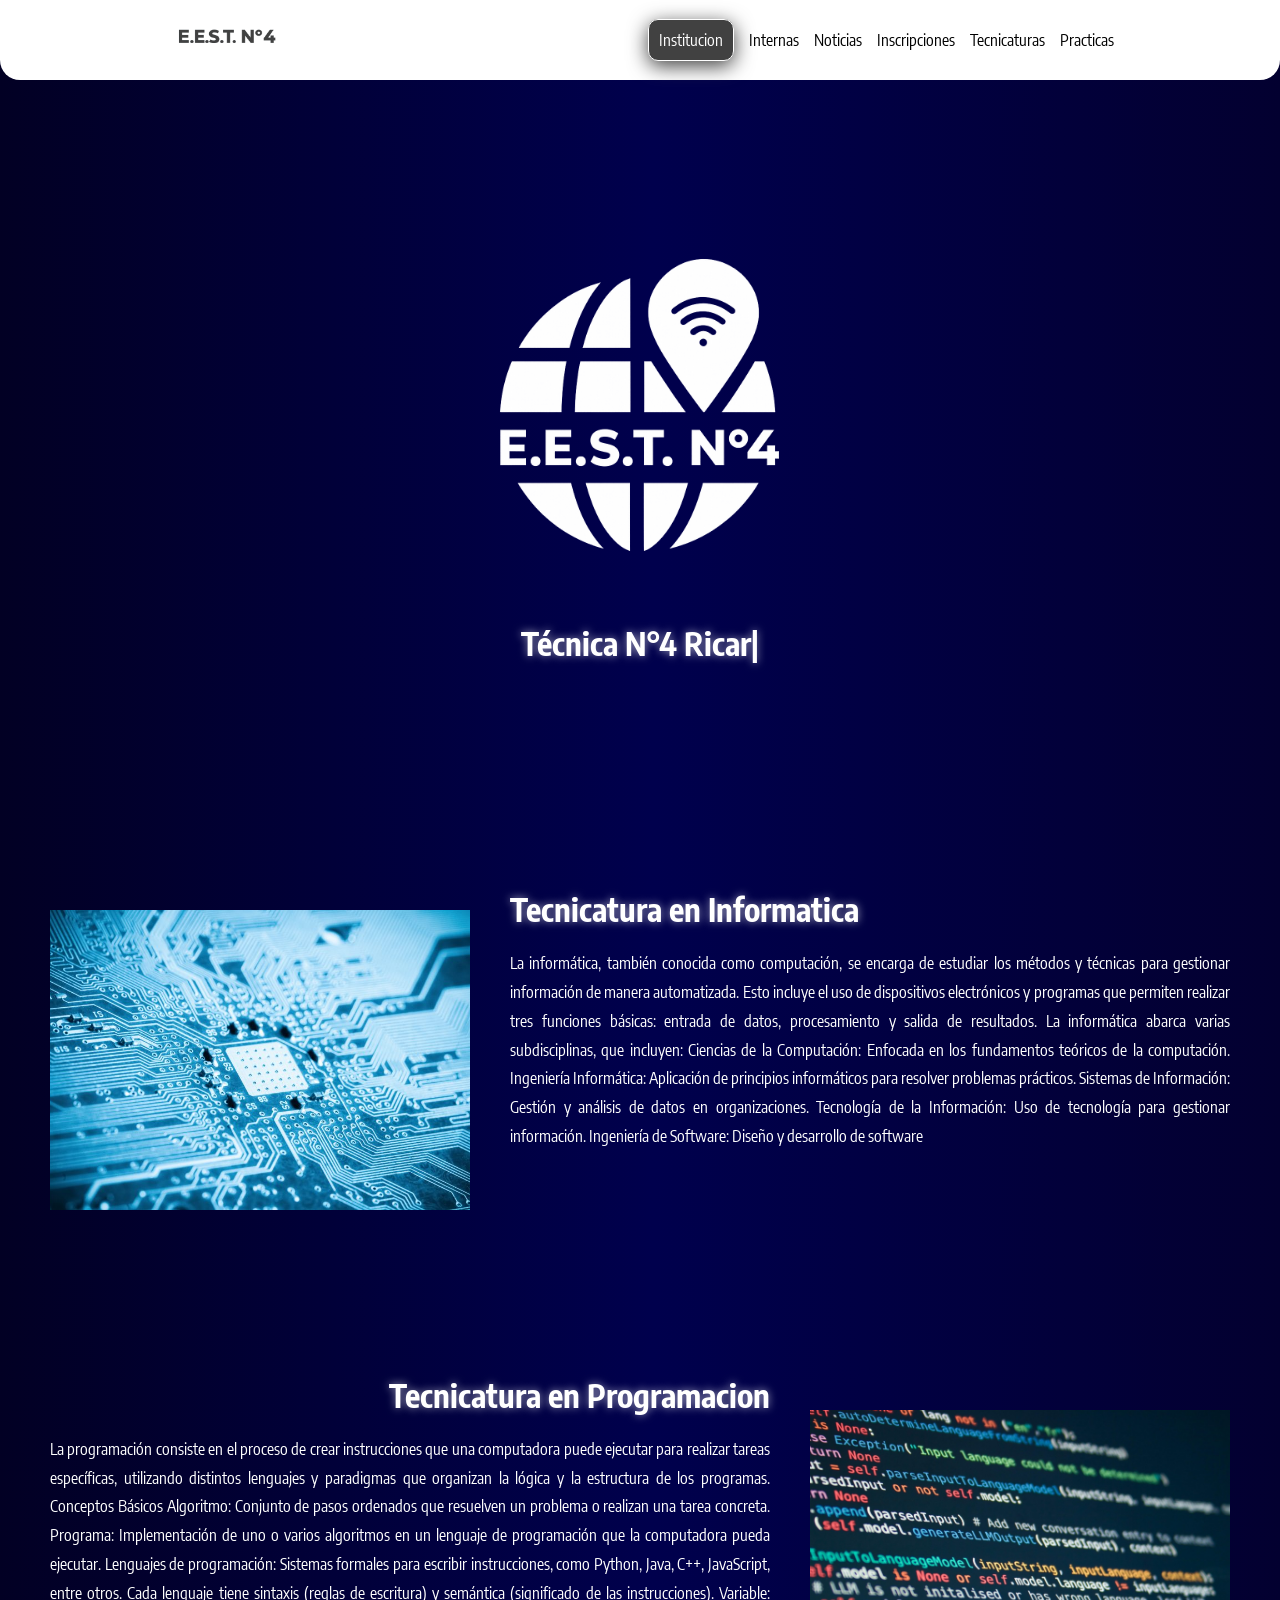
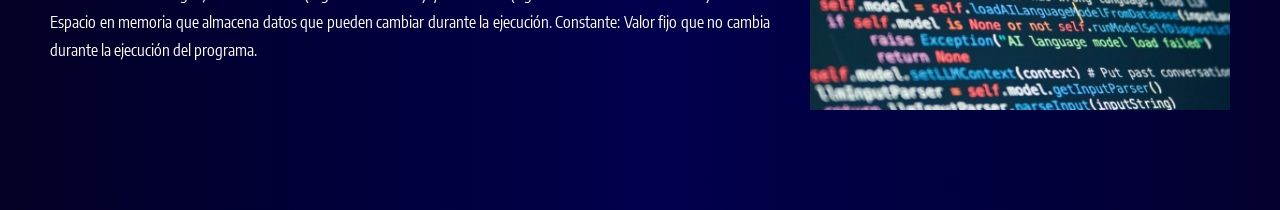
==== index.html @ c56428b4 "sdad" ====
<html lang="en">
<head>
    <meta charset="UTF-8">
    <meta name="viewport" content="width=device-width, initial-scale=1.0">
    <title>Document</title>
    <link rel="stylesheet" href="/styles/campus.css">
    <link rel="stylesheet" href="/styles/font.css">
    <link rel="stylesheet" href="/styles/navbar.css">
    <link rel="stylesheet" href="https://fonts.googleapis.com/icon?family=Material+Icons">

</head>
<body>
    <nav>
        <div class="logo">
            <img src="/img/eestn4 3.png" alt="">
        </div>
        <div class="links">
            <ul>
                <li><a href="" id="link-action">Institucion</a></li>        
                <li><a href="">Internas</a></li>        
                <li><a href="">Noticias</a></li>         
                <li><a href="">Inscripciones</a></li>         
                <li><a href="">Tecnicaturas</a></li>         
                <li><a href="">Practicas</a></li>
            </ul>
        </div>
        <div class="menu-btn"><span class="material-icons">menu</span></div>
    </nav>
    <div class="container">
        <div class="info School-title encode-sans-condensed-bold ">
            <img src="/img/LogoTec4Blanco.png" alt="">
            <h1>
                T<span id="texto"></span><span class="cursor">|</span>
            </h1>
        </div>
    </div>
    <section>
        <div class="box">
            <div class="box-img">
                <img src="/img/informatica.jpg" alt="">
            </div>
            <div class="box-title">
                <h2>Tecnicatura en Informatica</h2>
                <p>La informática, también conocida como computación, se encarga de estudiar los métodos y técnicas para gestionar información de manera automatizada. Esto incluye el uso de dispositivos electrónicos y programas que permiten realizar tres funciones básicas: entrada de datos, procesamiento y salida de resultados. La informática abarca varias subdisciplinas, que incluyen:
                    Ciencias de la Computación: Enfocada en los fundamentos teóricos de la computación.
                    Ingeniería Informática: Aplicación de principios informáticos para resolver problemas prácticos.
                    Sistemas de Información: Gestión y análisis de datos en organizaciones.
                    Tecnología de la Información: Uso de tecnología para gestionar información.
                    Ingeniería de Software: Diseño y desarrollo de software </p>
            </div>
            
        </div>
    </section>
    <section>
        <div class="box">
            <div class="box-title box-title-end">
                <h2>Tecnicatura en Programacion</h2>
                <p>La programación consiste en el proceso de crear instrucciones que una computadora puede ejecutar para realizar tareas específicas, utilizando distintos lenguajes y paradigmas que organizan la lógica y la estructura de los programas.
                Conceptos Básicos
                Algoritmo: Conjunto de pasos ordenados que resuelven un problema o realizan una tarea concreta.
                Programa: Implementación de uno o varios algoritmos en un lenguaje de programación que la computadora pueda ejecutar.
                Lenguajes de programación: Sistemas formales para escribir instrucciones, como Python, Java, C++, JavaScript, entre otros. Cada lenguaje tiene sintaxis (reglas de escritura) y semántica (significado de las instrucciones).
                Variable: Espacio en memoria que almacena datos que pueden cambiar durante la ejecución.
                Constante: Valor fijo que no cambia durante la ejecución del programa.</p>            
            </div>
            <div class="box-img">
                <img src="/img/programacion.jpg" alt="">
            </div>
            
        </div>
    </section>


    <script src="/scripts/texto.js"></script>
</body>
---- styles/campus.css ----
*{
    margin: 0;
    padding: 0;
    box-sizing: border-box;
    font-family: 'Encode Sans Condensed';
}
 
 
body{
    font-family: Arial, sans-serif;
    background: #020024;
    background: linear-gradient(90deg, rgba(2, 0, 36, 1) 0%, rgba(0, 0, 77, 1) 51%, rgba(3, 0, 48, 1) 100%);
    color: white;
    
}
.container{
    display: flex;
    justify-content: center;
    align-items: center;
    height: 750px;
    
}
 
.info{
    display: flex;
    flex-direction: column;
    justify-content: center;
    align-items: center;
    height: 50%;
    width: 50%;
    transform: translateY(-70px);
}
.info img{
    width: 400px;
    height: 550px; 
    filter: brightness(0) invert(1);
    display: block;
    padding-top: 150px;
 
}
 
#link-action{
    background: #414141;
    padding: 10px;
    border-radius: 10px;
    border: 1px solid rgb(255, 255, 255);
    color: white;
    box-shadow: 0px 5px 20px #414141;
    
}
 
.typing{
    width: 0;
    overflow: hidden;
    white-space: nowrap;
    border-right: 2px solid white;
    animation:
        escribir 3s steps(19) infinite alternate,
        cursor .7s infinite;
}
 
.cursor{
    animation: parpadear .7s infinite;
}
 
 
.box{
    width: 100%;
    min-height: 500px;
    display: flex;
    align-items: center;
    justify-content: space-between;
    padding: 0 100px;
    gap: 80px;
}
 
.box-img{
    width: 600px;
    height: 400px;
    flex-shrink: 0;
}
 
.box-img img{
    width: 100%;
    height: 100%;
    object-fit: cover;
 
 
}
 
.box-title{
    flex: 1;
    display: flex;
    flex-direction: column;
    justify-content: center;
    
 
    transform: translateY(-40px);
}
 
.box-title h2{
    margin-bottom: 20px;
    font-size: 42px;
    text-shadow: 0 0 8px rgba(255, 255, 255, 0.6);
 
 
}
 
.box-title p{
    max-width: 650px;
    font-size: 18px;
    line-height: 1.8;
    text-align: justify;
}
.box-title-end{
    align-items: flex-end;
    text-align: right;
}
 
@keyframes parpadear{
    50%{
        opacity: 0;
    }
}
h1{
    text-shadow: 0 0 8px rgba(255, 255, 255, 0.6);
}
 
/* =========================================================
   RESPONSIVE
   El bloque de arriba es el diseño original de escritorio
   y queda intacto. De acá para abajo solo se ajustan
   tamaños para notebook y celular, sin cambiar la estética.
   ========================================================= */
 
/* ---- Notebook (pantallas de 13"-15", ~992px a 1400px) ---- */
@media (max-width: 1400px){
 
    .container{
        height: auto;
        min-height: 90vh;
        padding-top: 100px;
    }
 
    .info img{
        width: 400px;
        height: 516px;
        padding-top: 110px;
    }
 
    .box{
        padding: 0 50px;
        gap: 40px;
    }
 
    .box-img{
        width: 420px;
        height: 300px;
    }
 
    .box-title{
        min-width: 0;
    }
 
    .box-title h2{
        font-size: 32px;
    }
 
    .box-title p{
        max-width: 100%;
        font-size: 16px;
    }
}
 
/* ---- Celular (hasta 768px) ---- */
@media (max-width: 768px){
 
    .container{
        min-height: auto;
        padding: 20px 20px 40px;
    }
 
    .info{
        width: 100%;
        transform: none;
    }
 
    .info img{
        width: 220px;
        height: 302px;
        padding-top: 0;
    }
 
    section .box{
        flex-direction: column;
        min-height: auto;
        padding: 0 20px;
        gap: 20px;
        margin-bottom: 40px;
    }

    #link-action{
        box-shadow:none;
        background-color: white;
    }

    /* la imagen siempre arriba del texto, sin importar el orden del HTML */

    .box-img{
        order: -1;
        width: 100%;
        height: 220px;
    }
 
    .box-title{
        transform: none;
        align-items: center;
        text-align: center;
    }
 
    .box-title h2{
        font-size: 26px;
    }
 
    .box-title p{
        font-size: 15px;
        line-height: 1.6;
        text-align: left;
    }
    
}
---- styles/font.css ----
@import url('https://fonts.googleapis.com/css2?family=Encode+Sans+Condensed:wght@100;600;700;900&display=swap');


.encode-sans-condensed-thin {
  font-family: "Encode Sans Condensed", sans-serif;
  font-weight: 100;
  font-style: normal;
}

.encode-sans-condensed-semibold {
  font-family: "Encode Sans Condensed", sans-serif;
  font-weight: 600;
  font-style: normal;
}

.encode-sans-condensed-bold {
  font-family: "Encode Sans Condensed", sans-serif;
  font-weight: 700;
  font-style: normal;
}

.encode-sans-condensed-black {
  font-family: "Encode Sans Condensed", sans-serif;
  font-weight: 900;
  font-style: normal;
}
---- styles/navbar.css ----
nav{
    display: flex;
    justify-content: space-around;
    align-items: center;
    background-color: #ffffff;
    color: rgb(0, 0, 0);
    height: 80px;
    border-radius: 0px 0px 20px 20px;
    position: fixed;
    top: 0;
    left: 0;
    width: 100%;
    z-index: 1000;
}
nav .links ul{
    color: white;
    text-decoration: none;
    list-style: none;
    list-style-type: none;
    display: flex;
    gap: 15px;
}
a{
    color: rgb(0, 0, 0);
    text-decoration: none;
}
.logo{
    width: 150px;
    height: 100%;
    max-height: 80px;
    display: flex;
    align-items: center;
}
.logo img{
    width: auto;
    height: 100%;
    max-height: 100%;
}
.menu-btn{
    display: none;
    cursor: pointer;
}
.menu-btn .material-icons{
    font-size: 30px;
    color: rgb(0, 0, 0);
    display: block;
}
 
@media (max-width: 768px){
 
    nav{
        border-radius: 0px;
        position: static;
        top: 0;
        left: 0;
        width: 100%;
        z-index: 1000 ;
    }
 
    .menu-btn{
        display: block;
    }
 
    .links{
        display: none;
        position: absolute;
        top: 50px;
        left: 0;
        width: 100%;
        background: white;
    }
 
    .links ul{
        flex-direction: column;
        align-items: center;
        padding: 20px 0;
    }
 
    .links.active{
        display: block;
    }
}
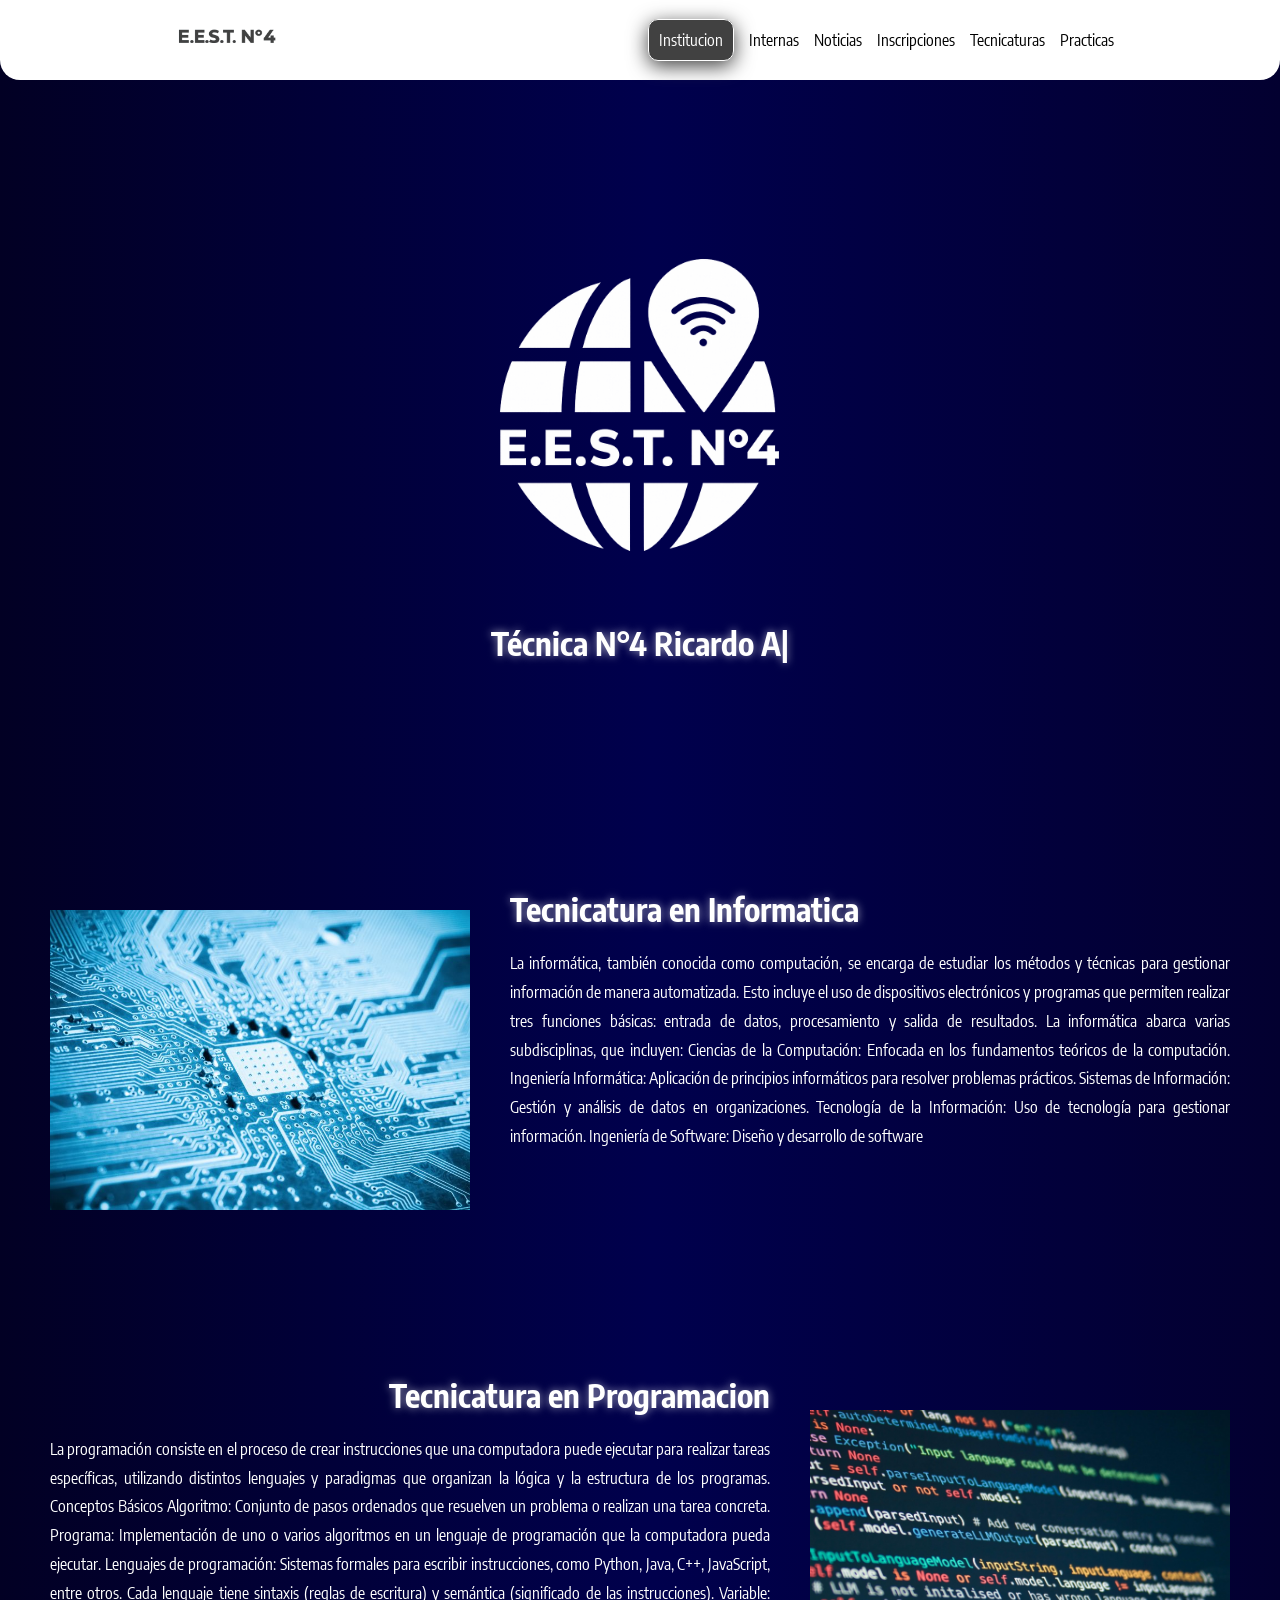
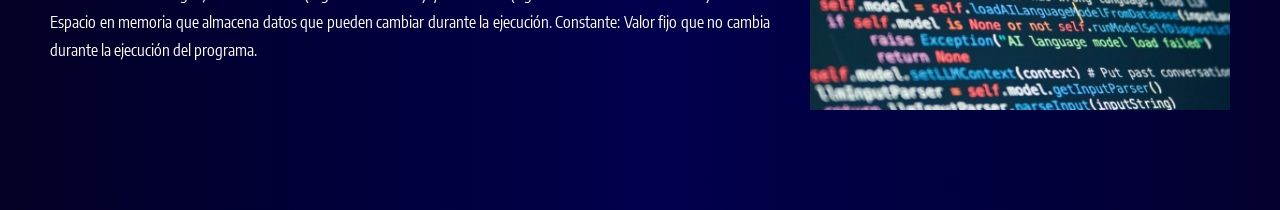
==== commit 7dfeccda: "cambios para el pages" ====
--- a/index.html
+++ b/index.html
@@ -3,16 +3,16 @@
     <meta charset="UTF-8">
     <meta name="viewport" content="width=device-width, initial-scale=1.0">
     <title>Document</title>
-    <link rel="stylesheet" href="/styles/campus.css">
-    <link rel="stylesheet" href="/styles/font.css">
-    <link rel="stylesheet" href="/styles/navbar.css">
+    <link rel="stylesheet" href="styles/campus.css">
+    <link rel="stylesheet" href="styles/font.css">
+    <link rel="stylesheet" href="styles/navbar.css">
     <link rel="stylesheet" href="https://fonts.googleapis.com/icon?family=Material+Icons">
-
+ 
 </head>
 <body>
     <nav>
         <div class="logo">
-            <img src="/img/eestn4 3.png" alt="">
+            <img src="img/eestn4 3.png" alt="">
         </div>
         <div class="links">
             <ul>
@@ -28,7 +28,7 @@
     </nav>
     <div class="container">
         <div class="info School-title encode-sans-condensed-bold ">
-            <img src="/img/LogoTec4Blanco.png" alt="">
+            <img src="img/LogoTec4Blanco.png" alt="">
             <h1>
                 T<span id="texto"></span><span class="cursor">|</span>
             </h1>
@@ -37,7 +37,7 @@
     <section>
         <div class="box">
             <div class="box-img">
-                <img src="/img/informatica.jpg" alt="">
+                <img src="img/informatica.jpg" alt="">
             </div>
             <div class="box-title">
                 <h2>Tecnicatura en Informatica</h2>
@@ -64,12 +64,12 @@
                 Constante: Valor fijo que no cambia durante la ejecución del programa.</p>            
             </div>
             <div class="box-img">
-                <img src="/img/programacion.jpg" alt="">
+                <img src="img/programacion.jpg" alt="">
             </div>
             
         </div>
     </section>
-
-
-    <script src="/scripts/texto.js"></script>
-</body>+ 
+ 
+    <script src="scripts/texto.js"></script>
+</body>
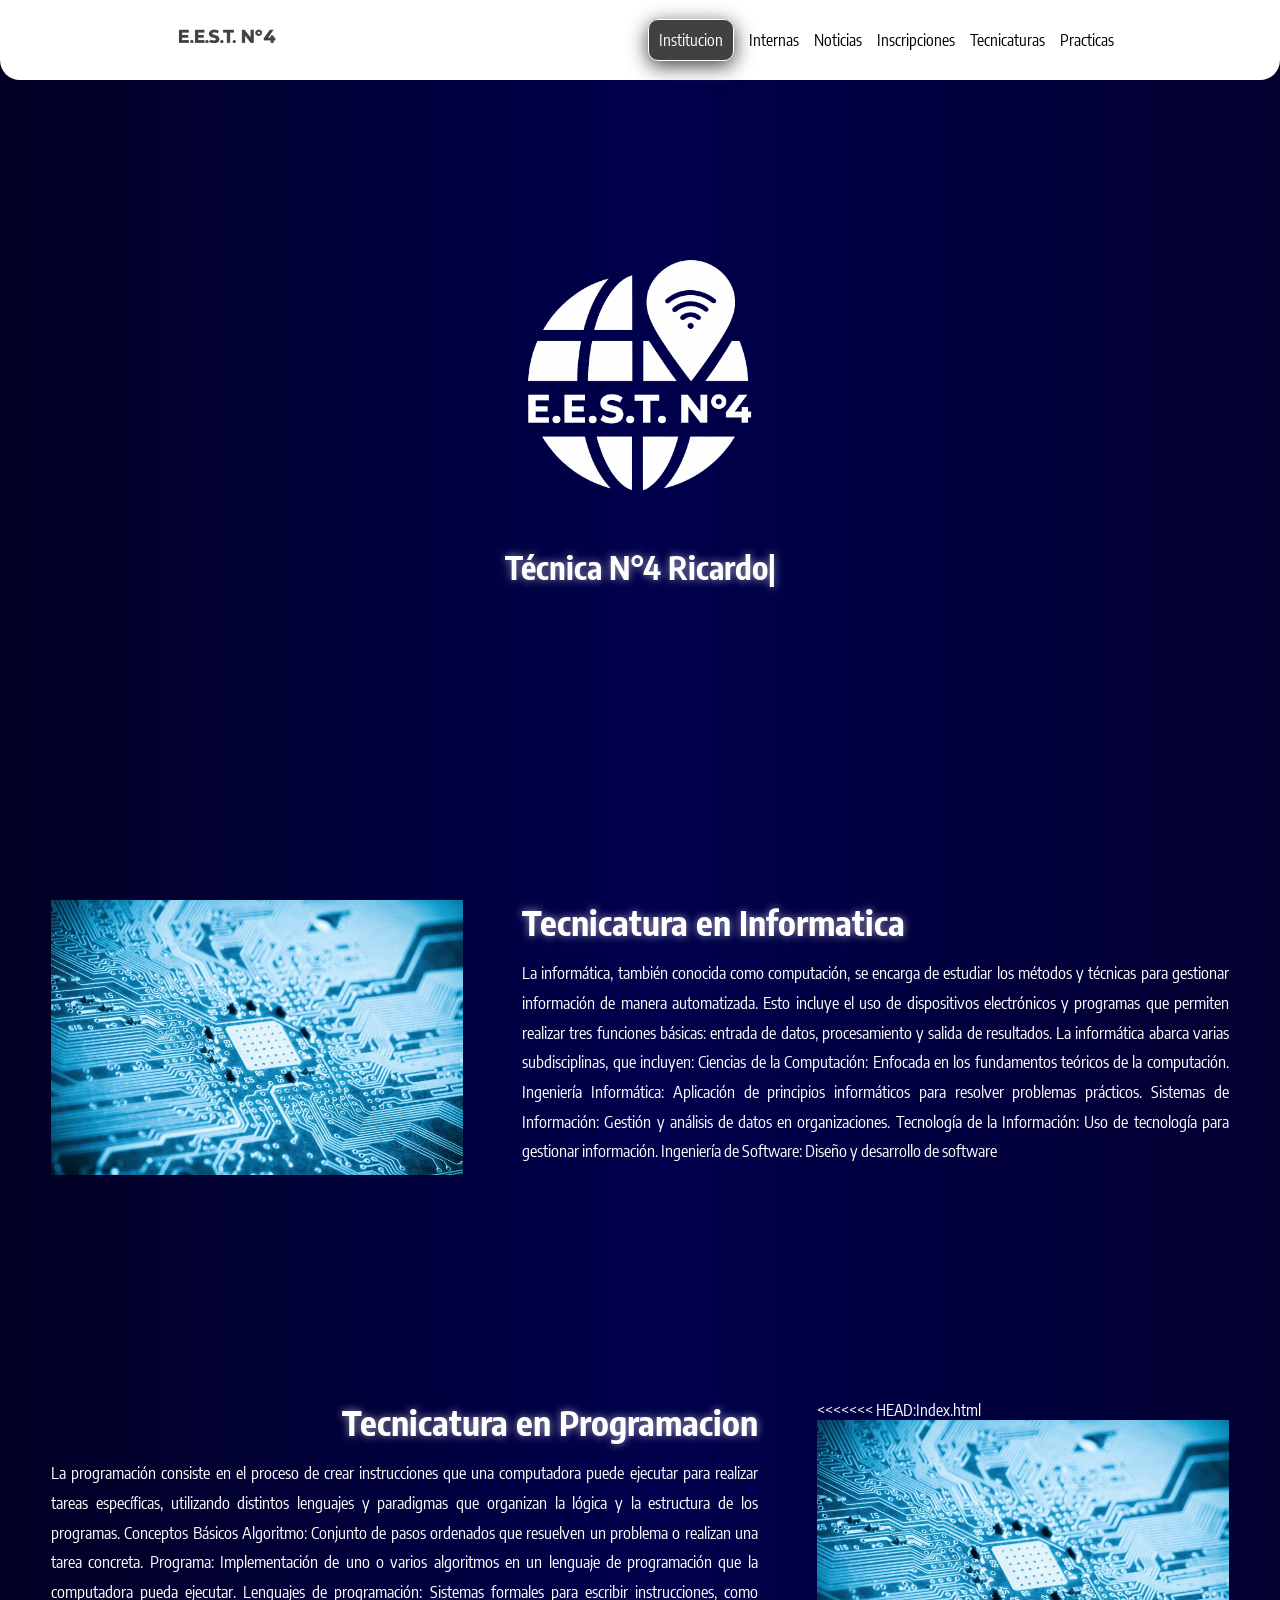
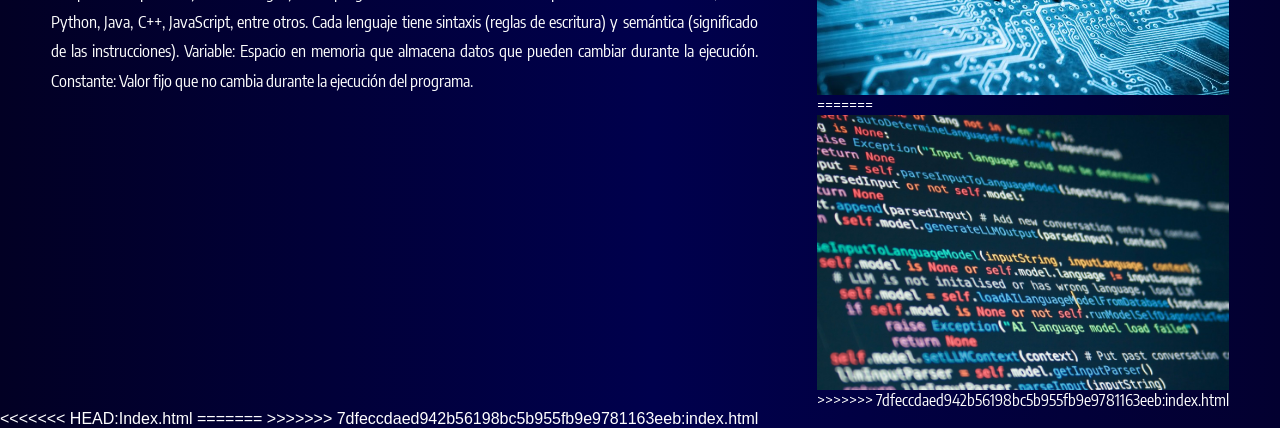
==== commit 51817217: "responsive creado en notebook y pc" ====
--- a/index.html
+++ b/index.html
@@ -64,7 +64,11 @@
                 Constante: Valor fijo que no cambia durante la ejecución del programa.</p>            
             </div>
             <div class="box-img">
+<<<<<<< HEAD:Index.html
+                <img src="img/informatica.jpg" alt="">
+=======
                 <img src="img/programacion.jpg" alt="">
+>>>>>>> 7dfeccdaed942b56198bc5b955fb9e9781163eeb:index.html
             </div>
             
         </div>
@@ -72,4 +76,8 @@
  
  
     <script src="scripts/texto.js"></script>
+<<<<<<< HEAD:Index.html
 </body>
+=======
+</body>
+>>>>>>> 7dfeccdaed942b56198bc5b955fb9e9781163eeb:index.html
--- a/styles/campus.css
+++ b/styles/campus.css
@@ -1,11 +1,13 @@
-
 *{
     margin: 0;
     padding: 0;
     box-sizing: border-box;
     font-family: 'Encode Sans Condensed';
 }
- 
+
+html, body{
+    height: 100%; /* necesario para que .container{height:100%} tenga algo de donde heredar */
+}
  
 body{
     font-family: Arial, sans-serif;
@@ -14,11 +16,12 @@
     color: white;
     
 }
+
 .container{
     display: flex;
     justify-content: center;
     align-items: center;
-    height: 750px;
+    height: 100%;
     
 }
  
@@ -27,17 +30,17 @@
     flex-direction: column;
     justify-content: center;
     align-items: center;
-    height: 50%;
-    width: 50%;
+    width: 60%;
     transform: translateY(-70px);
 }
 .info img{
-    width: 400px;
-    height: 550px; 
+    width: 25vw;
+    max-width: 500px;
+    height: auto;
     filter: brightness(0) invert(1);
     display: block;
-    padding-top: 150px;
- 
+    flex-shrink: 0;
+    padding-top: 7%;
 }
  
 #link-action{
@@ -69,15 +72,15 @@
     width: 100%;
     min-height: 500px;
     display: flex;
-    align-items: center;
+    align-items: flex-start;
     justify-content: space-between;
-    padding: 0 100px;
-    gap: 80px;
+    padding: 0 4%;
+    gap: 5%;
 }
  
 .box-img{
-    width: 600px;
-    height: 400px;
+    width: 35%;
+    aspect-ratio: 3 / 2; /* mantiene la proporción sin depender de un height:% que no funciona acá */
     flex-shrink: 0;
 }
  
@@ -85,34 +88,27 @@
     width: 100%;
     height: 100%;
     object-fit: cover;
- 
- 
 }
  
 .box-title{
     flex: 1;
     display: flex;
     flex-direction: column;
-    justify-content: center;
-    
- 
-    transform: translateY(-40px);
+    justify-content: flex-start;
 }
  
 .box-title h2{
-    margin-bottom: 20px;
-    font-size: 42px;
+    margin-bottom: 2%;
+    font-size: clamp(32px, 1.12vw + 20.5px, 42px);
     text-shadow: 0 0 8px rgba(255, 255, 255, 0.6);
- 
- 
 }
  
 .box-title p{
-    max-width: 650px;
-    font-size: 18px;
+    font-size: clamp(16px, 0.22vw + 13.7px, 18px);
     line-height: 1.8;
     text-align: justify;
 }
+ 
 .box-title-end{
     align-items: flex-end;
     text-align: right;
@@ -123,94 +119,59 @@
         opacity: 0;
     }
 }
+
 h1{
     text-shadow: 0 0 8px rgba(255, 255, 255, 0.6);
 }
- 
-/* =========================================================
-   RESPONSIVE
-   El bloque de arriba es el diseño original de escritorio
-   y queda intacto. De acá para abajo solo se ajustan
-   tamaños para notebook y celular, sin cambiar la estética.
-   ========================================================= */
- 
-/* ---- Notebook (pantallas de 13"-15", ~992px a 1400px) ---- */
-@media (max-width: 1400px){
- 
-    .container{
-        height: auto;
-        min-height: 90vh;
-        padding-top: 100px;
-    }
- 
-    .info img{
-        width: 400px;
-        height: 516px;
-        padding-top: 110px;
-    }
+
+
+/* ---- Notebook (pantallas de 13"-15", ~1025px a 1400px) ---- */
+@media (min-width: 1025px) and (max-width: 1400px){
  
     .box{
-        padding: 0 50px;
-        gap: 40px;
+        align-items: flex-start;
+        padding: 0 4%;
+        gap: 5%;
     }
- 
-    .box-img{
-        width: 420px;
-        height: 300px;
-    }
- 
+
     .box-title{
         min-width: 0;
-    }
- 
-    .box-title h2{
-        font-size: 32px;
+        justify-content: flex-start;
+        transform: none;
     }
  
     .box-title p{
         max-width: 100%;
-        font-size: 16px;
     }
 }
- 
-/* ---- Celular (hasta 768px) ---- */
-@media (max-width: 768px){
+
+
+/* ---- Celular / Tablet (hasta 1024px) ---- */
+@media (max-width: 1024px){
  
     .container{
+        height: auto;
         min-height: auto;
-        padding: 20px 20px 40px;
+        padding: clamp(12px, 8.36px + 1.14vw, 20px) clamp(12px, 8.36px + 1.14vw, 20px) clamp(24px, 16.73px + 2.27vw, 40px);
     }
  
     .info{
         width: 100%;
+        height: auto;
         transform: none;
     }
- 
-    .info img{
-        width: 220px;
-        height: 302px;
-        padding-top: 0;
-    }
- 
+
     section .box{
         flex-direction: column;
         min-height: auto;
-        padding: 0 20px;
-        gap: 20px;
-        margin-bottom: 40px;
+        padding: 0 clamp(12px, 8.36px + 1.14vw, 20px);
+        gap: clamp(12px, 8.36px + 1.14vw, 20px);
+        margin-bottom: clamp(24px, 16.73px + 2.27vw, 40px);
     }
-
-    #link-action{
-        box-shadow:none;
-        background-color: white;
-    }
-
-    /* la imagen siempre arriba del texto, sin importar el orden del HTML */
 
     .box-img{
         order: -1;
         width: 100%;
-        height: 220px;
     }
  
     .box-title{
@@ -220,14 +181,13 @@
     }
  
     .box-title h2{
-        font-size: 26px;
+        font-size: clamp(20px, 17.27px + 0.85vw, 26px);
     }
  
     .box-title p{
-        font-size: 15px;
+        font-size: clamp(14px, 13.55px + 0.14vw, 15px);
         line-height: 1.6;
         text-align: left;
     }
     
-}
- +}
--- a/styles/navbar.css
+++ b/styles/navbar.css
@@ -19,6 +19,15 @@
     list-style-type: none;
     display: flex;
     gap: 15px;
+}
+#link-action{
+    background: #414141;
+    padding: 10px;
+    border-radius: 10px;
+    border: 1px solid rgb(255, 255, 255);
+    color: white;
+    box-shadow: 0px 5px 20px #414141;
+    
 }
 a{
     color: rgb(0, 0, 0);
@@ -46,7 +55,7 @@
     display: block;
 }
  
-@media (max-width: 768px){
+@media (max-width: 1024px){
  
     nav{
         border-radius: 0px;
@@ -79,4 +88,8 @@
     .links.active{
         display: block;
     }
+    #link-action{
+        box-shadow:none;
+        background-color: white;
+    }
 }
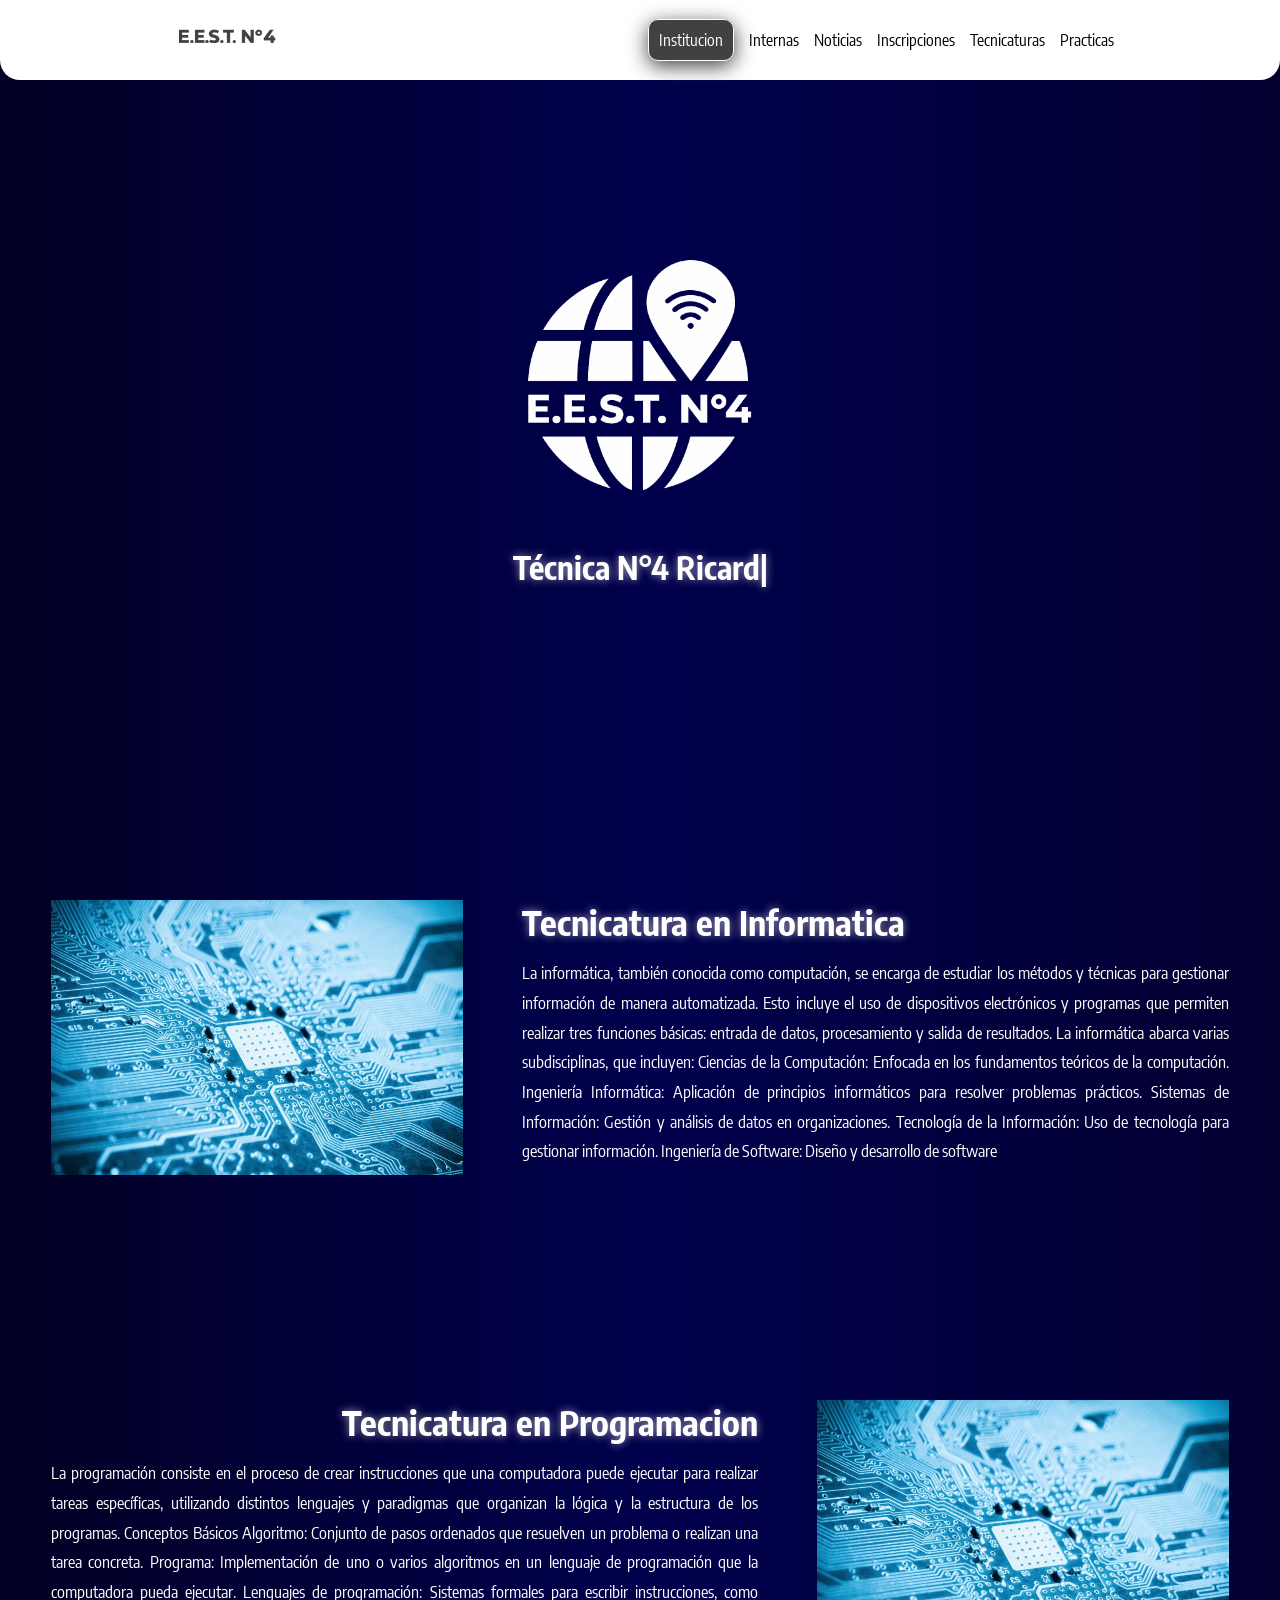
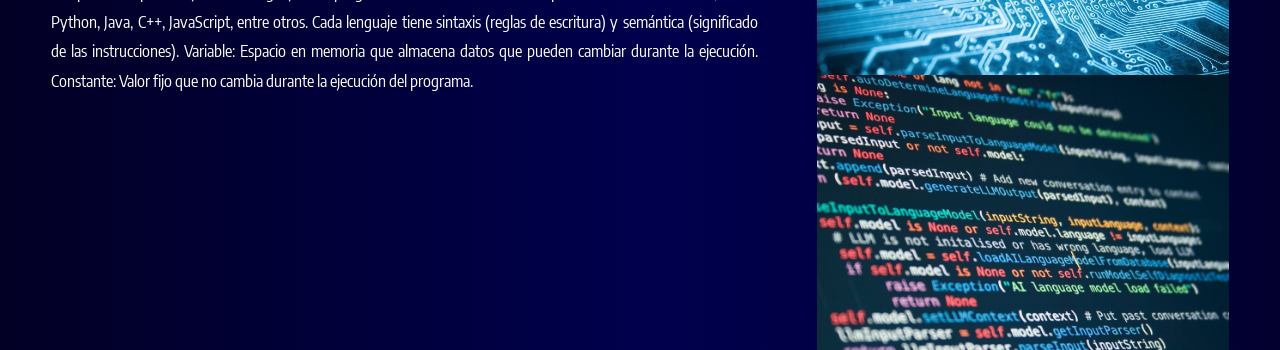
==== commit ee6a4dbf: "responsive creado en notebook y pc" ====
--- a/index.html
+++ b/index.html
@@ -64,11 +64,8 @@
                 Constante: Valor fijo que no cambia durante la ejecución del programa.</p>            
             </div>
             <div class="box-img">
-<<<<<<< HEAD:Index.html
                 <img src="img/informatica.jpg" alt="">
-=======
                 <img src="img/programacion.jpg" alt="">
->>>>>>> 7dfeccdaed942b56198bc5b955fb9e9781163eeb:index.html
             </div>
             
         </div>
@@ -76,8 +73,4 @@
  
  
     <script src="scripts/texto.js"></script>
-<<<<<<< HEAD:Index.html
 </body>
-=======
-</body>
->>>>>>> 7dfeccdaed942b56198bc5b955fb9e9781163eeb:index.html
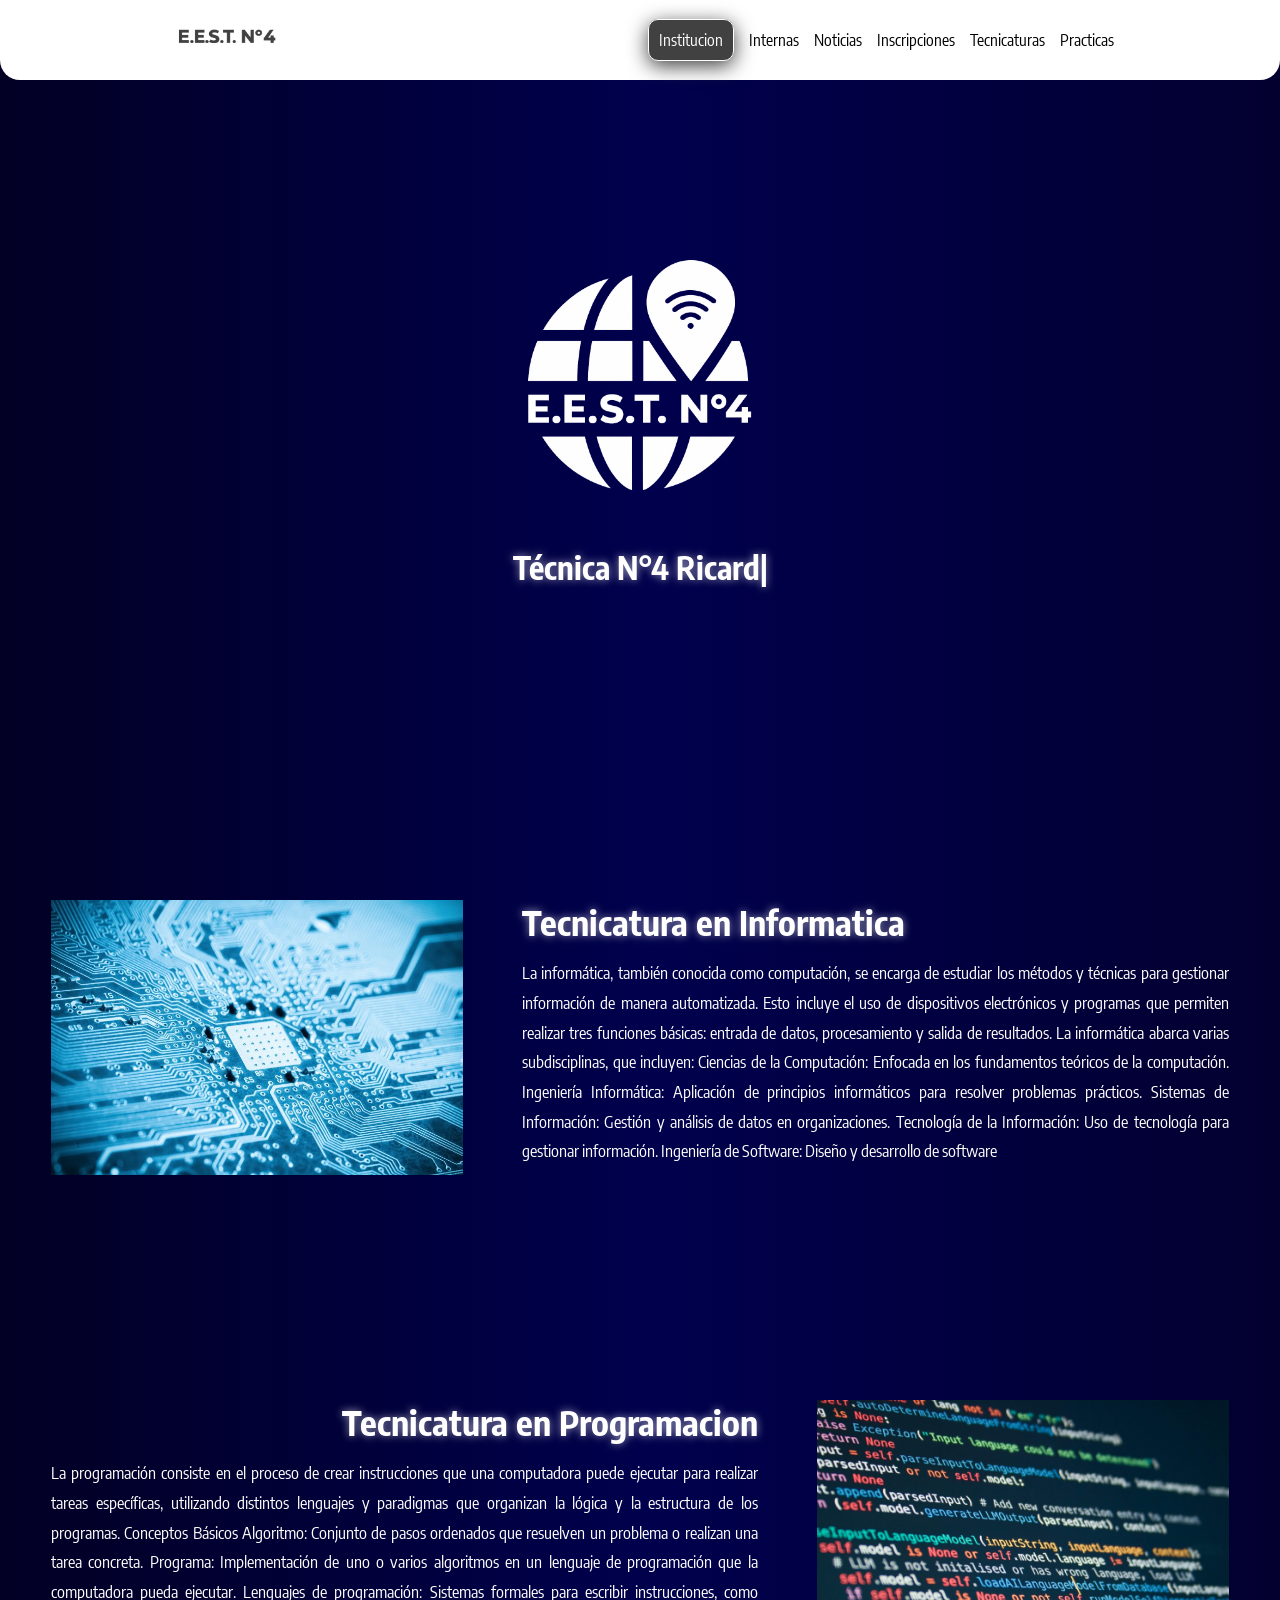
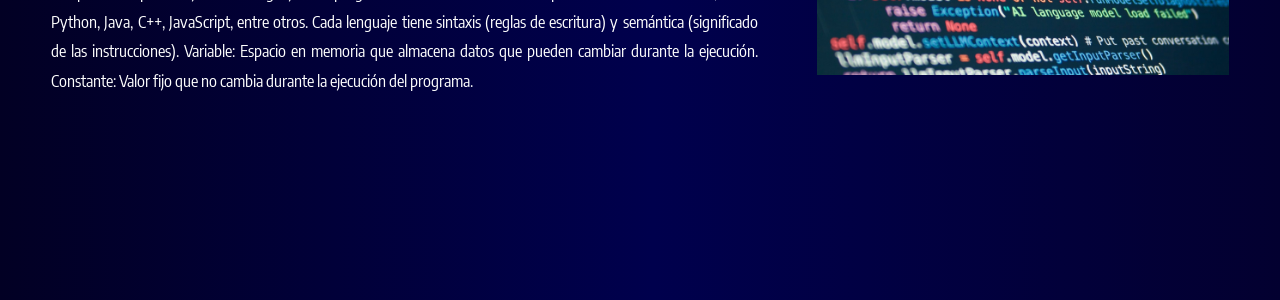
==== commit 6340cfa5: "responsive creado en notebook y pc" ====
--- a/index.html
+++ b/index.html
@@ -64,7 +64,6 @@
                 Constante: Valor fijo que no cambia durante la ejecución del programa.</p>            
             </div>
             <div class="box-img">
-                <img src="img/informatica.jpg" alt="">
                 <img src="img/programacion.jpg" alt="">
             </div>
             
